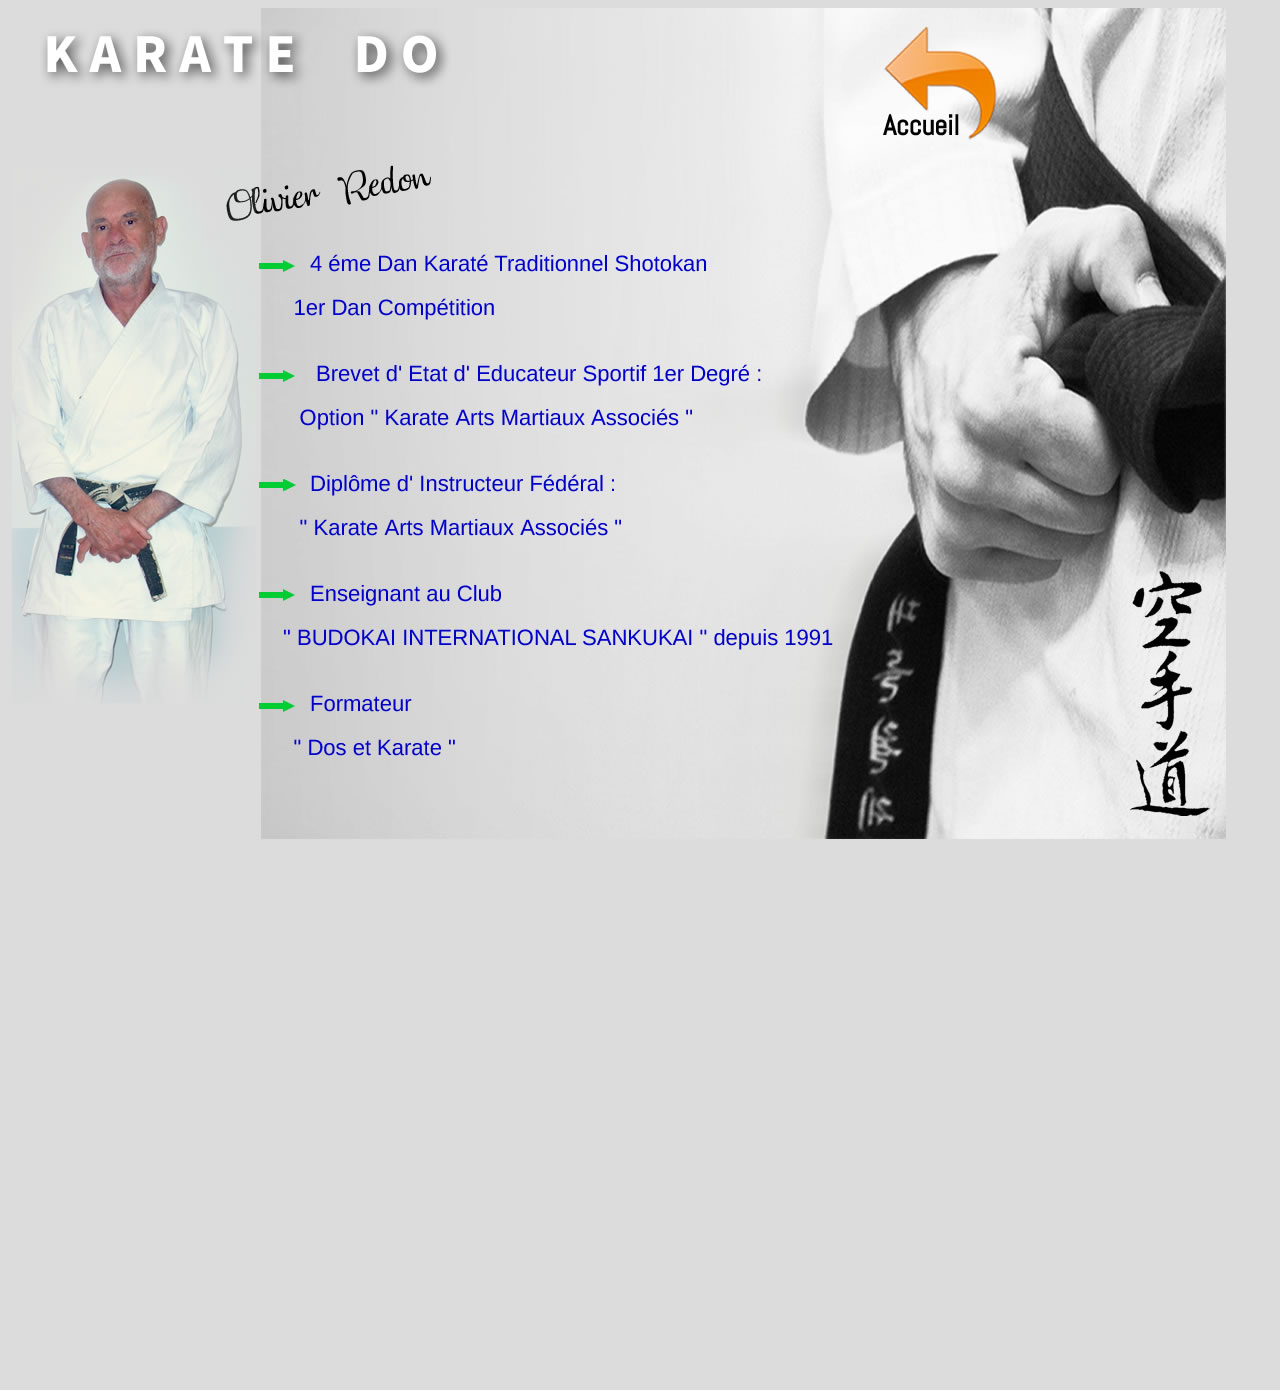
==== index.htm @ 7244bd69 "Add files via upload" ====
<!DOCTYPE HTML PUBLIC "-//W3C//DTD HTML 4.01 Transitional//EN" "http://www.w3.org/TR/html4/loose.dtd">
<!-- saved from url=(0014)about:internet -->
<html>
<head>
<title>index</title>
<meta http-equiv="Content-Type" content="text/html; charset=utf-8">
<!--Fireworks 8 Dreamweaver 8 target.  Created Fri Oct 30 08:25:26 GMT+0100 2026-->
</head>
<body bgcolor="#dcdcdc">
<img name="index" src="images/index.jpg" width="1218" height="1374" border="0" usemap="#m_index" alt=""><map name="m_index">
<area shape="rect" coords="849,14,1008,148" href="https://labrousse43.github.io/o.redon/" target="_parent" alt="" >
</map>
</body>
</html>
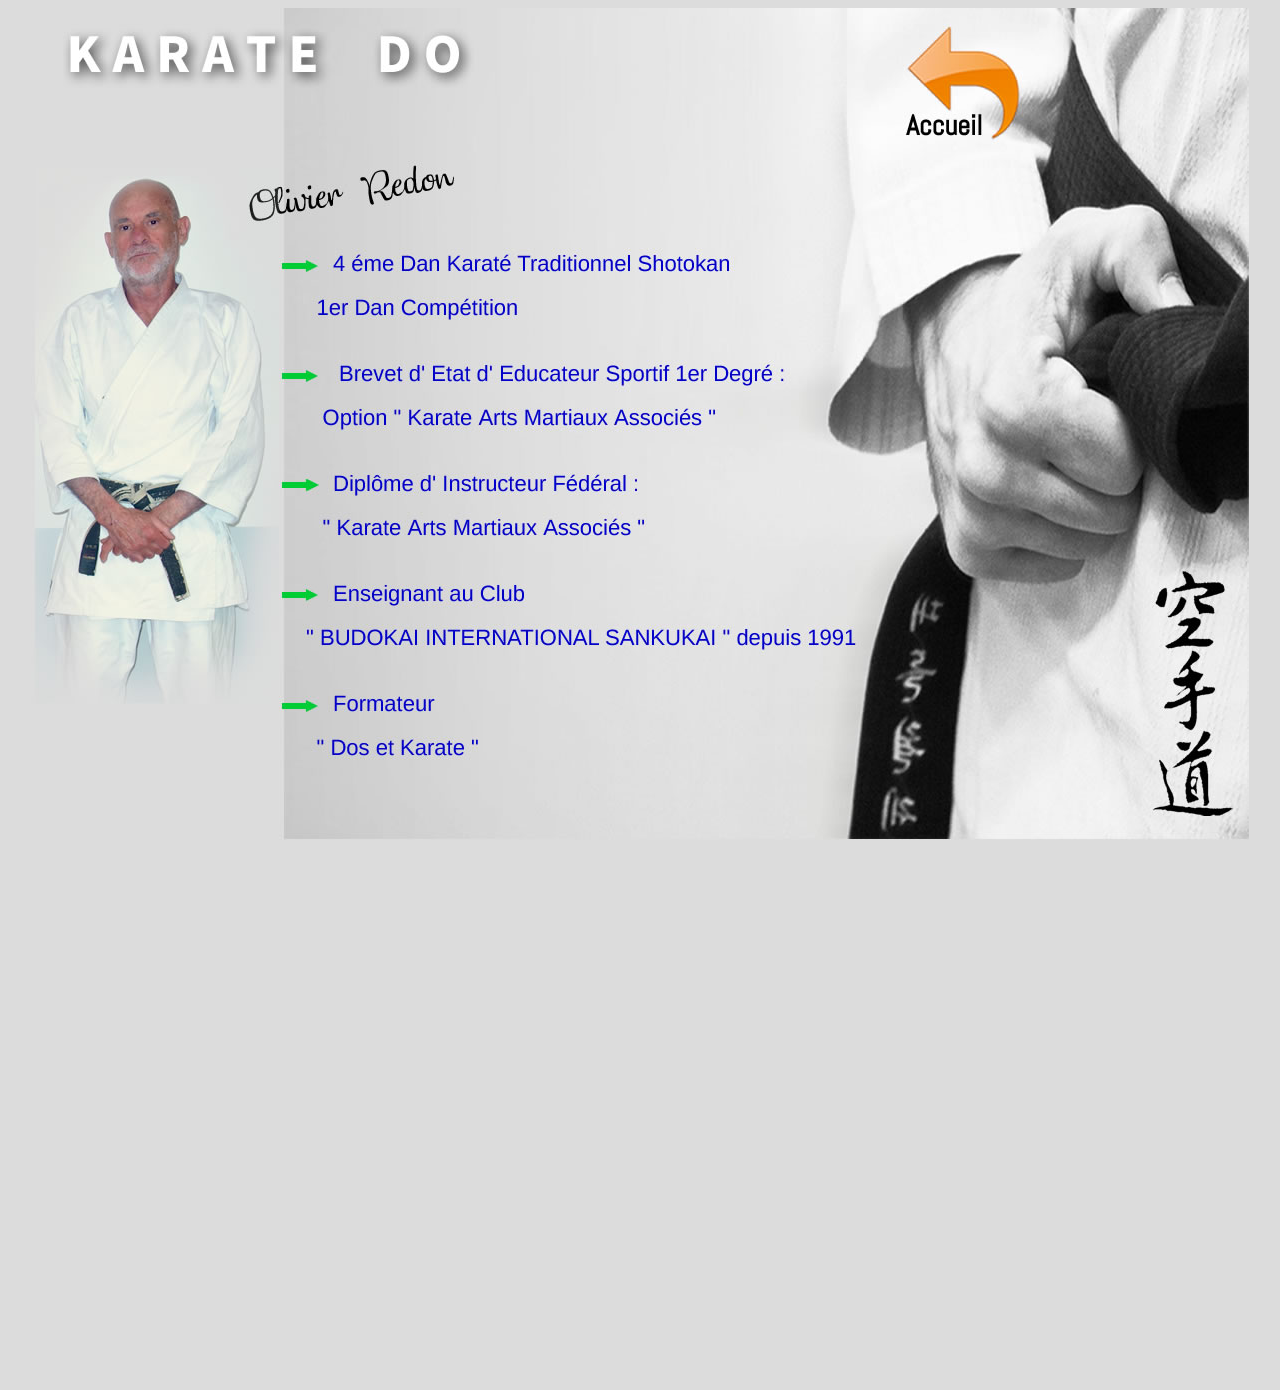
==== commit d977e89c: "Add files via upload" ====
--- a/index.htm
+++ b/index.htm
@@ -1,14 +1,17 @@
-<!DOCTYPE HTML PUBLIC "-//W3C//DTD HTML 4.01 Transitional//EN" "http://www.w3.org/TR/html4/loose.dtd">
-<!-- saved from url=(0014)about:internet -->
-<html>
-<head>
-<title>index</title>
-<meta http-equiv="Content-Type" content="text/html; charset=utf-8">
-<!--Fireworks 8 Dreamweaver 8 target.  Created Fri Oct 30 08:25:26 GMT+0100 2026-->
-</head>
-<body bgcolor="#dcdcdc">
-<img name="index" src="images/index.jpg" width="1218" height="1374" border="0" usemap="#m_index" alt=""><map name="m_index">
-<area shape="rect" coords="849,14,1008,148" href="https://labrousse43.github.io/o.redon/" target="_parent" alt="" >
-</map>
-</body>
-</html>
+<!DOCTYPE html PUBLIC "-//W3C//DTD HTML 4.01 Transitional//EN" "http://www.w3.org/TR/html4/loose.dtd">
+<!-- saved from url=(0014)about:internet -->
+<html>
+  <head>
+    <meta http-equiv="content-type" content="text/html; charset=utf-8">
+    <title>index</title>
+    <!--Fireworks 8 Dreamweaver 8 target.  Created Fri Oct 30 08:25:26 GMT+0100 2026-->
+  </head>
+  <body bgcolor="#dcdcdc">
+    <div style="text-align: center;"><img name="index" src="images/index.jpg" usemap="#m_index"
+        alt="" width="1218" height="1374" border="0"><map name="m_index">
+        <area shape="rect" coords="849,14,1008,148" href="https://labrousse43.github.io/o.redon/"
+          target="_parent" alt="">
+      </map>
+    </div>
+  </body>
+</html>
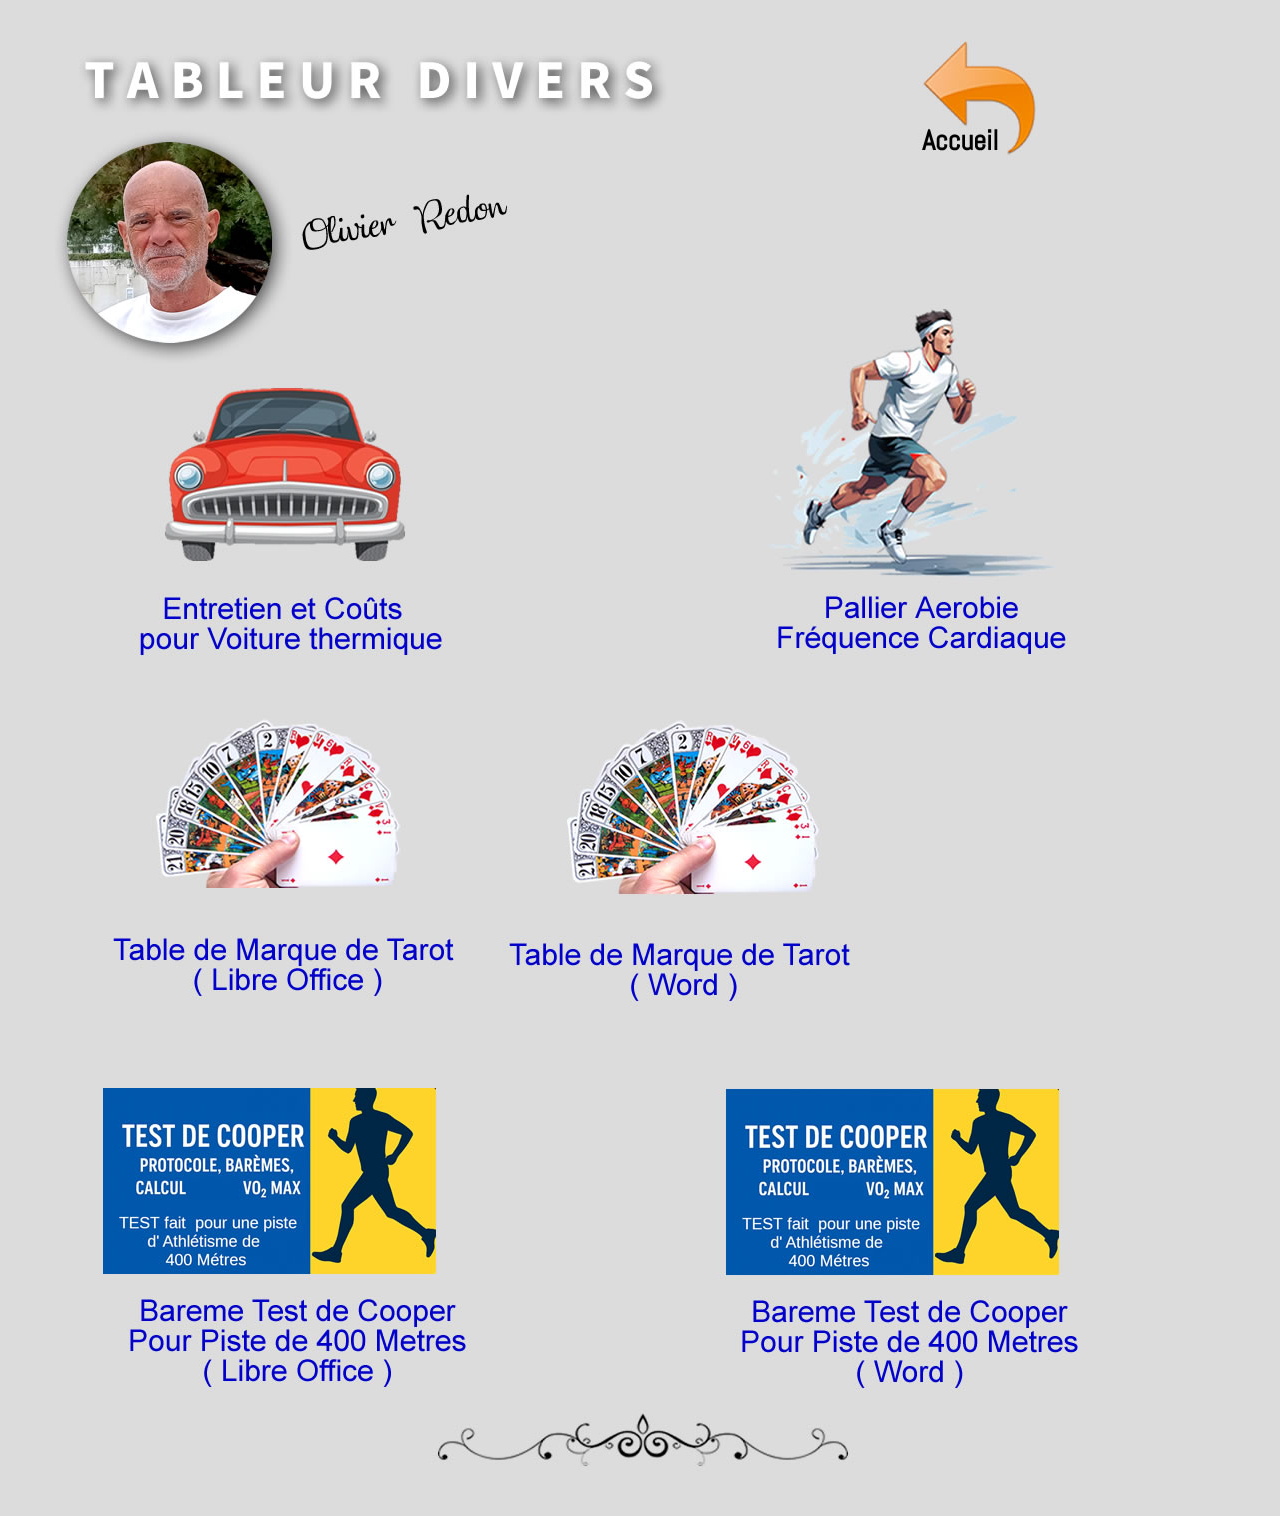
==== commit 4c4b5203: "Add files via upload" ====
--- a/index.htm
+++ b/index.htm
@@ -4,12 +4,24 @@
   <head>
     <meta http-equiv="content-type" content="text/html; charset=utf-8">
     <title>index</title>
-    <!--Fireworks 8 Dreamweaver 8 target.  Created Fri Oct 30 08:25:26 GMT+0100 2026-->
+    <!--Fireworks 8 Dreamweaver 8 target.  Created Thu Nov 26 11:39:04 GMT+0100 2026-->
   </head>
   <body bgcolor="#dcdcdc">
     <div style="text-align: center;"><img name="index" src="images/index.jpg" usemap="#m_index"
-        alt="" width="1218" height="1374" border="0"><map name="m_index">
-        <area shape="rect" coords="849,14,1008,148" href="https://labrousse43.github.io/o.redon/"
+        alt="" width="1218" height="1500" border="0"><map name="m_index">
+        <area shape="rect" coords="685,1070,1036,1272" href="https://labrousse43.github.io/o.redon/pages/tableur/cooperw.zip"
+          target="_parent" alt="">
+        <area shape="rect" coords="72,1080,415,1274" href="https://labrousse43.github.io/o.redon/pages/tableur/cooper.zip"
+          target="_parent" alt="">
+        <area shape="rect" coords="526,707,807,904" href="https://labrousse43.github.io/o.redon/pages/tableur/tarotPortableW.zip"
+          target="_parent" alt="">
+        <area shape="rect" coords="108,693,383,890" href="https://labrousse43.github.io/o.redon/pages/tableur/tarotPortableLO.zip"
+          target="_parent" alt="">
+        <area shape="rect" coords="758,297,1019,553" href="https://labrousse43.github.io/o.redon/pages/tableur/VO2max.zip"
+          target="_parent" alt="">
+        <area shape="rect" coords="124,381,361,568" href="https://labrousse43.github.io/o.redon/pages/tableur/Entretien-Voiture.zip"
+          target="_parent" alt="">
+        <area shape="rect" coords="865,29,1024,163" href="https://labrousse43.github.io/o.redon/"
           target="_parent" alt="">
       </map>
     </div>
